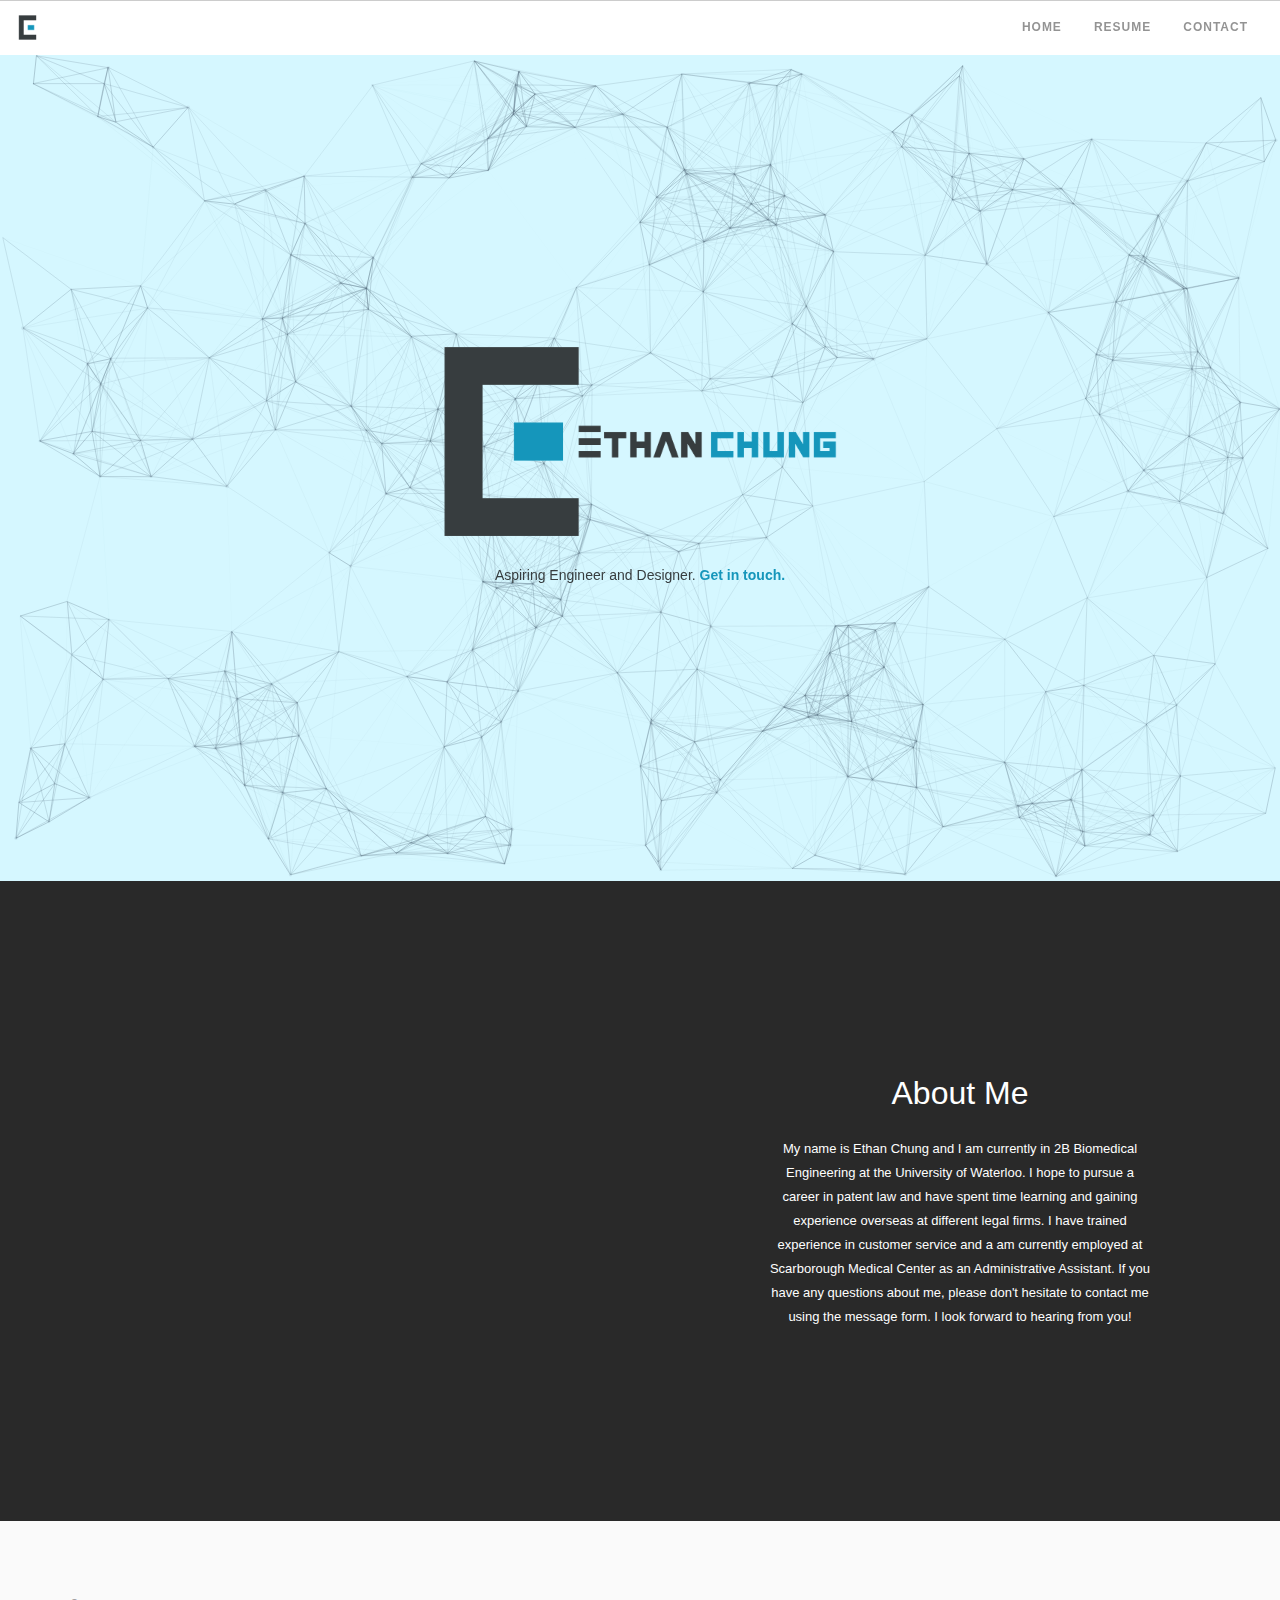
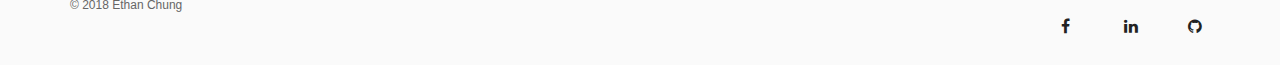
==== index.html @ bf5b26e2 "Website Upload" ====
<!DOCTYPE html>
<html lang="en">
<head>
  <meta charset="utf-8">
  <title>Ethan Chung - Home</title>
  <link rel="icon" href="../Waterloo/ec monogram/New folder/ecmono-01.png" type="image/x-icon">
  <meta name="description" content="Ethan Chung">
  <meta name="viewport" content="width=device-width, initial-scale=1.0, minimum-scale=1.0, maximum-scale=1.0, user-scalable=no">
  <link rel="stylesheet" media="screen" href="css/styles.css">
  <link rel="stylesheet" type="text/css" href="css/normalize.css" />
  <link rel="stylesheet" type="text/css" href="css/demo.css" />
  <link rel="stylesheet" type="text/css" href="css/component.css" />
  <link rel="stylesheet" type="text/css" href="css/bootstrap.css" />
  <link rel="stylesheet" type ="text/css" href ="css/theme-nearblack.css"/>
  <link rel="stylesheet" href="https://cdnjs.cloudflare.com/ajax/libs/font-awesome/4.7.0/css/font-awesome.min.css">
</head>
<body>
	
	<div class="nav-container" style="min-height: 55px;">
			<a id ="top"></a>
			<nav class="">
				<div class ="nav-bar nav-open">				
				<div class="module widget-handle mobile-toggle right visible-sm visible-xs active toggle-widget-handle" style=" margin-top: 10px; border-left: white; border: none; border-left: none;">
                        <svg version="1.1" xmlns="http://www.w3.org/2000/svg" xmlns:xlink="http://www.w3.org/1999/xlink" width="17" height="17" viewBox="0 0 17 17" style="border:none;">
								<g>
								</g>
							<path d="M16 3v2h-15v-2h15zM1 10h15v-2h-15v2zM1 15h15v-2h-15v2z" fill="#000000"></path>
						</svg>
                    </div>
			<a class="navbar-brand" href="index.html"><img src="images/ecmono-01.png" style="max-width: 25px;"></a>
			<div class="module-group right">
				<div class="module left">
					<ul class="menu">
						<li class="active">
							<a href="index.html" class ="bold;" style=" font-size: 12px;">
								Home
							</a>
						</li>

						<li class="bold">
							<a href="resume.html" class="bold" style="font-size: 12px;">
								Resume
							</a>
						</li>
						<li class="bold">
							<a href="contact.html" class="bold" style="font-size: 12px;">
								Contact
							</a>
						</li>
					</ul>
				</div>
			</div>
			</div><!--end nav bar-->
			</nav>
		</div><!--end nav container-->
		<div class="main-container">

			<section class="cover fullscreen parallax image-bg" style="height:826px;">	
					<div style="position:absolute;top:35%;left:50%;margin-left:-200px;text-align:center;color:#373d3f;">
						<p><img src="images/ecdual-01.png" width="400px" alt="ETHAN CHUNG" /></p>
						<p style="font-size:14px;font-weight:100;color:#373d3f">Aspiring Engineer and Designer. <a href="mailto:ethan.chung@uwaterloo.ca" style="color:#1596bb">Get in touch.</a></p>
					</div>
					<!-- particles.js container -->
					<div id="particles-js"></div>
			</section>
			
			<section class="image-square left bg-dark">
				<div class="col-md-6 image">
					<div class="background-image-holder bg-dark fadeIn" style="background: url("images/img.png");">
						<img alt="Ethan Picture" class="background-image" src="images/img.png" style="display: none;">
					</div>
			</div>
		
		<div class="col-md-6 col-md-offset-1 content bg-dark">
			<h3>About Me</h3>
			<p class="mb0">
				 My name is Ethan Chung and I am currently in 2B Biomedical Engineering at the University of Waterloo.  I hope to pursue a career in patent law and have spent time learning and gaining experience overseas at different legal firms.  I have trained experience in customer service and a am currently employed at Scarborough Medical Center as an Administrative Assistant.  If you have any questions about me, please don't hesitate to contact me using the message form.  I look forward to hearing from you!  
			</p>
		</div>

	</section>

<footer class="footer bg-light" style="background-color:#fafafa; max-height:60px;">
		<div class="container">
			<div class="row">
				<div class="col-xs-6 col-sm-6 col-md-6 col-lg-6 center">
					<span class="sub">
						© 2018 Ethan Chung
					</span>
				</div>
					<div class="col-xs-6 col-sm-6 col-md-6 col-lg-6 text-right center">
					<ul class="list-inline social-list mb24">
						<li>
							<a target="_blank" href="https://www.facebook.com/ethanykc">
								<i class="fa fa-facebook" style="font-size:16px"></i>
							</a>
						</li>

						<li>
							<a target="_blank" href="https://www.linkedin.com/in/ethanykchung/">
								<i class="fa fa-linkedin" style="font-size:16px"></i>
							</a>
						</li>

						<li>
							<a target="_blank" href="https://github.com/ethanykc">
								<i class="fa fa-github" style="font-size:16px"></i>
							</a>
						</li>
					</ul>
				</div>
			</div>
		</div>

			</div>
		</div>
	</footer>			
</div>				
<!-- scripts -->
<script src="scripts/particles.js"></script>
<script src="scripts/app.js"></script>

<script src="scripts/TweenLite.min.js"></script>	
<script src="scripts/EasePack.min.js"></script>
<script src="scripts/rAF.js"></script>		
<!--><script src="demo-1.js"></script><!-->
<script src="scripts/jquery.min.js"></script>
<script src="scripts/bootstrap.min.js"></script>
<script src="scripts/parallax.js"></script>
<script src="scripts/scripts.js"></script>
<script src="scripts/smooth-scroll.js"></script>



</body>
</html>
---- css/styles.css ----
@charset "utf-8";
/* CSS Document */

html,body,div,span,object,iframe,h1,h2,h3,h4,h5,h6,p,blockquote,pre,abbr,address,cite,code,del,dfn,em,img,ins,kbd,q,samp,small,strong,sub,sup,var,b,i,dl,dt,dd,ol,ul,li,fieldset,form,label,legend,table,caption,tbody,tfoot,thead,tr,th,td,article,aside,canvas,details,figcaption,figure,footer,header,hgroup,menu,nav,section,summary,time,mark,audio,video{margin:0;padding:0;border:0;outline:0;font-size:100%;vertical-align:baseline;background:transparent}
body{line-height:1}
article,aside,details,figcaption,figure,footer,header,hgroup,menu,nav,section{display:block}
nav ul{list-style:none}
blockquote,q{quotes:none}
blockquote:before,blockquote:after,q:before,q:after{content:none}
a{margin:0;padding:0;font-size:100%;vertical-align:baseline;background:transparent;text-decoration:none}
mark{background-color:#ff9;color:#000;font-style:italic;font-weight:bold}
del{text-decoration:line-through}
abbr[title],dfn[title]{border-bottom:1px dotted;cursor:help}
table{border-collapse:collapse;border-spacing:0}
hr{display:block;height:1px;border:0;border-top:1px solid #ccc;margin:1em 0;padding:0}
input,select{vertical-align:middle}
li{list-style:none}


html,body{ 
	width:100%;
	height:100%;
	background:#000000;
}

html{
  -webkit-tap-highlight-color: rgba(0, 0, 0, 0);
}

body{
  font:normal 75% Helvetica, Arial, sans-serif;
}



canvas{
  display:block;
  vertical-align:bottom;
}


/* ---- stats.js ---- */

.count-particles{
  background: #000022;
  position: absolute;
  top: 48px;
  left: 0;
  width: 80px;
  color: #13E8E9;
  font-size: .8em;
  text-align: left;
  text-indent: 4px;
  line-height: 14px;
  padding-bottom: 2px;
  font-family: Helvetica, Arial, sans-serif;
  font-weight: bold;
}

.js-count-particles{
  font-size: 1.1em;
}

#stats,
.count-particles{
  -webkit-user-select: none;
  margin-top: 5px;
  margin-left: 5px;
}

#stats{
  border-radius: 3px 3px 0 0;
  overflow: hidden;
}

.count-particles{
  border-radius: 0 0 3px 3px;
}


/* ---- particles.js container ---- */

#particles-js{
  width: 100%;
  height: 100%;
  background-color: #D5F7FF;
  background-image: url('');
  background-size: cover;
  background-position: 50% 50%;
  background-repeat: no-repeat;
}

.fa {
  padding: 20px;
  font-size: 30px;
  width: 20px;
  text-align: center;
  text-decoration: none;
  margin: 5px 2px;
}

.fa:hover {
    opacity: 0.7;
}


* {
	margin:0;
	padding:0;
	box-sizing:border-box;
	-webkit-box-sizing:border-box;
	-moz-box-sizing:border-box;
	-webkit-font-smoothing:antialiased;
	-moz-font-smoothing:antialiased;
	-o-font-smoothing:antialiased;
	font-smoothing:antialiased;
	text-rendering:optimizeLegibility;
}


.container-form {
	max-width:400px;
	width:100%;
	margin:0 auto;
	position:relative;
}

#contact input[type="text"], #contact input[type="email"], #contact input[type="tel"], #contact input[type="url"], #contact textarea, #contact button[type="submit"] { font:400 12px/16px "Open Sans", Helvetica, Arial, sans-serif; }

#contact {
	background:#F9F9F9;
	padding:25px;
	margin:50px 0;
}

#contact h3 {
	display: block;
	font-size: 30px;
	font-weight: 400;
}

#contact h4 {
	margin:5px 0 15px;
	display:block;
	font-size:13px;
}

fieldset {
	border: medium none !important;
	margin: 0 0 10px;
	min-width: 100%;
	padding: 0;
	width: 100%;
}

#contact input[type="text"], #contact input[type="email"], #contact input[type="tel"], #contact input[type="url"], #contact textarea {
	width:100%;
	border:1px solid #CCC;
	background:#FFF;
	margin:0 0 5px;
	padding:10px;
}

#contact input[type="text"]:hover, #contact input[type="email"]:hover, #contact input[type="tel"]:hover, #contact input[type="url"]:hover, #contact textarea:hover {
	-webkit-transition:border-color 0.3s ease-in-out;
	-moz-transition:border-color 0.3s ease-in-out;
	transition:border-color 0.3s ease-in-out;
	border:1px solid #AAA;
}

#contact textarea {
	height:100px;
	max-width:100%;
  resize:none;
}

#contact button[type="submit"] {
	cursor:pointer;
	width:100%;
	border:none;
	background:#1596bb;
	color:#FFF;
	margin:0 0 5px;
	padding:10px;
	font-size:15px;
}

#contact button[type="submit"]:hover {
	background:#09C;
	-webkit-transition:background 0.3s ease-in-out;
	-moz-transition:background 0.3s ease-in-out;
	transition:background-color 0.3s ease-in-out;
}

#contact button[type="submit"]:active { box-shadow:inset 0 1px 3px rgba(0, 0, 0, 0.5); }

#contact input:focus, #contact textarea:focus {
	outline:0;
	border:1px solid #999;
}
::-webkit-input-placeholder {
 color:#888;
}
:-moz-placeholder {
 color:#888;
}
::-moz-placeholder {
 color:#888;
}
:-ms-input-placeholder {
 color:#888;
}
---- css/demo.css ----
@font-face {
	font-weight: normal;
	font-style: normal;
	font-family: 'codropsicons';
	src:url('../fonts/codropsicons/codropsicons.eot');
	src:url('../fonts/codropsicons/codropsicons.eot?#iefix') format('embedded-opentype'),
		url('../fonts/codropsicons/codropsicons.woff') format('woff'),
		url('../fonts/codropsicons/codropsicons.ttf') format('truetype'),
		url('../fonts/codropsicons/codropsicons.svg#codropsicons') format('svg');
}

*, *:after, *:before { -webkit-box-sizing: border-box; box-sizing: border-box; }
.clearfix:before, .clearfix:after { content: ''; display: table; }
.clearfix:after { clear: both; }

body {
	background: #fff;
	color: #383a3c;
	font-weight: 400;
	font-size: 1em;
	line-height: 1.25;
	font-family: 'Raleway', Calibri, Arial, sans-serif;
}

a, button {
	outline: none;
}

a {
	color: #566473;
	text-decoration: none;
}

a:hover, a:focus {
	color: #34495e;
}

section {
	padding: 1em;
	text-align: center;
}

p.ref {
	text-align: center;
	padding: 2em 1em;
}

/* Header */
.codrops-header {
	margin: 0 auto;
	padding: 2em;
	text-align: center;
	max-width: 900px;
}

.codrops-header h1 {
	margin: 0;
	font-size: 4.5em;
	line-height: 1;
	font-weight: 200;
}

.codrops-header h1 span {
	display: block;
	padding: 1em 0 1.5em;
	font-size: 36%;
	color: #95a5a6;
	line-height: 1.4;
}

/* To Navigation Style */
.codrops-top {
	width: 100%;
	text-transform: uppercase;
	font-weight: 700;
	font-size: 0.69em;
	text-align: center;
	padding: 3em 0;
}

.codrops-top a {
	display: inline-block;
	padding: 1.5em;
	text-decoration: none;
	letter-spacing: 1px;
}

.codrops-icon:before {
	margin: 0 4px;
	text-transform: none;
	font-weight: normal;
	font-style: normal;
	font-variant: normal;
	font-family: 'codropsicons';
	line-height: 1;
	speak: none;
	-webkit-font-smoothing: antialiased;
}

.codrops-icon-drop:before {
	content: "\e001";
}

.codrops-icon-prev:before {
	content: "\e004";
}

/* Demo Buttons Style */
.codrops-demos {
	padding-top: 1em;
	font-size: 0.8em;
}

.codrops-demos a {
	display: inline-block;
	margin: 0.35em 0.1em;
	padding: 0.5em 1.2em;
	outline: none;
	text-decoration: none;
	text-transform: uppercase;
	letter-spacing: 1px;
	font-weight: 700;
	border-radius: 2px;
	font-size: 110%;
	border: 2px solid transparent;
}

.codrops-demos a:hover,
.codrops-demos a.current-demo {
	border-color: #383a3c;
}

.codrops-demos h3 {
	margin: 0;
	padding: 1em 0 0.5em 0;
	font-size: 0.9em;
	float: left;
	min-width: 90px;
	clear: left;
}

.codrops-demos div:not(:first-child) h3 {
	padding-top: 2em;
}

.codrops-demos a:hover,
.codrops-demos a.current-demo {
	color: inherit;
	border-color: initial;
}

/* Related demos */
.related {
	padding: 10em 0;
}

.related p {
	font-size: 1.5em;
}

.related > a {
	display: inline-block;
	text-align: center;
	margin: 20px 10px;
	padding: 25px;
	vertical-align: middle;
}

.related a img {
	max-width: 100%;
	opacity: 0.8;
	border-radius: 10px;
}

.related a:hover img,
.related a:active img {
	opacity: 1;
}

.related a h3 {
	margin: 0;
	min-height: 63px;
	padding: 0.5em 0 0.3em;
	max-width: 300px;
	text-align: center;
	font-weight: 400;
	font-size: 1em;
}

@media screen and (max-width: 40em) {

	.codrops-header h1 {
		font-size: 2.5em;
	}
}
---- css/component.css ----
/* Header */
.large-header {
	position: relative;
	width: 100%;
	background: #333;
	overflow: hidden;
	background-size: cover;
	background-position: center center;
	z-index: 1;
}



.main-title {
	position: absolute;
	margin: 0;
	padding: 0;
	color: #f9f1e9;
	text-align: center;
	top: 50%;
	left: 50%;
	-webkit-transform: translate3d(-50%,-50%,0);
	transform: translate3d(-50%,-50%,0);
}

.demo-1 .main-title {
	text-transform: uppercase;
	font-size: 4.2em;
	letter-spacing: 0.1em;
}

.main-title .thin {
	font-weight: 200;
}

@media only screen and (max-width : 768px) {
	.demo-1 .main-title {
		font-size: 3em;
	}
}
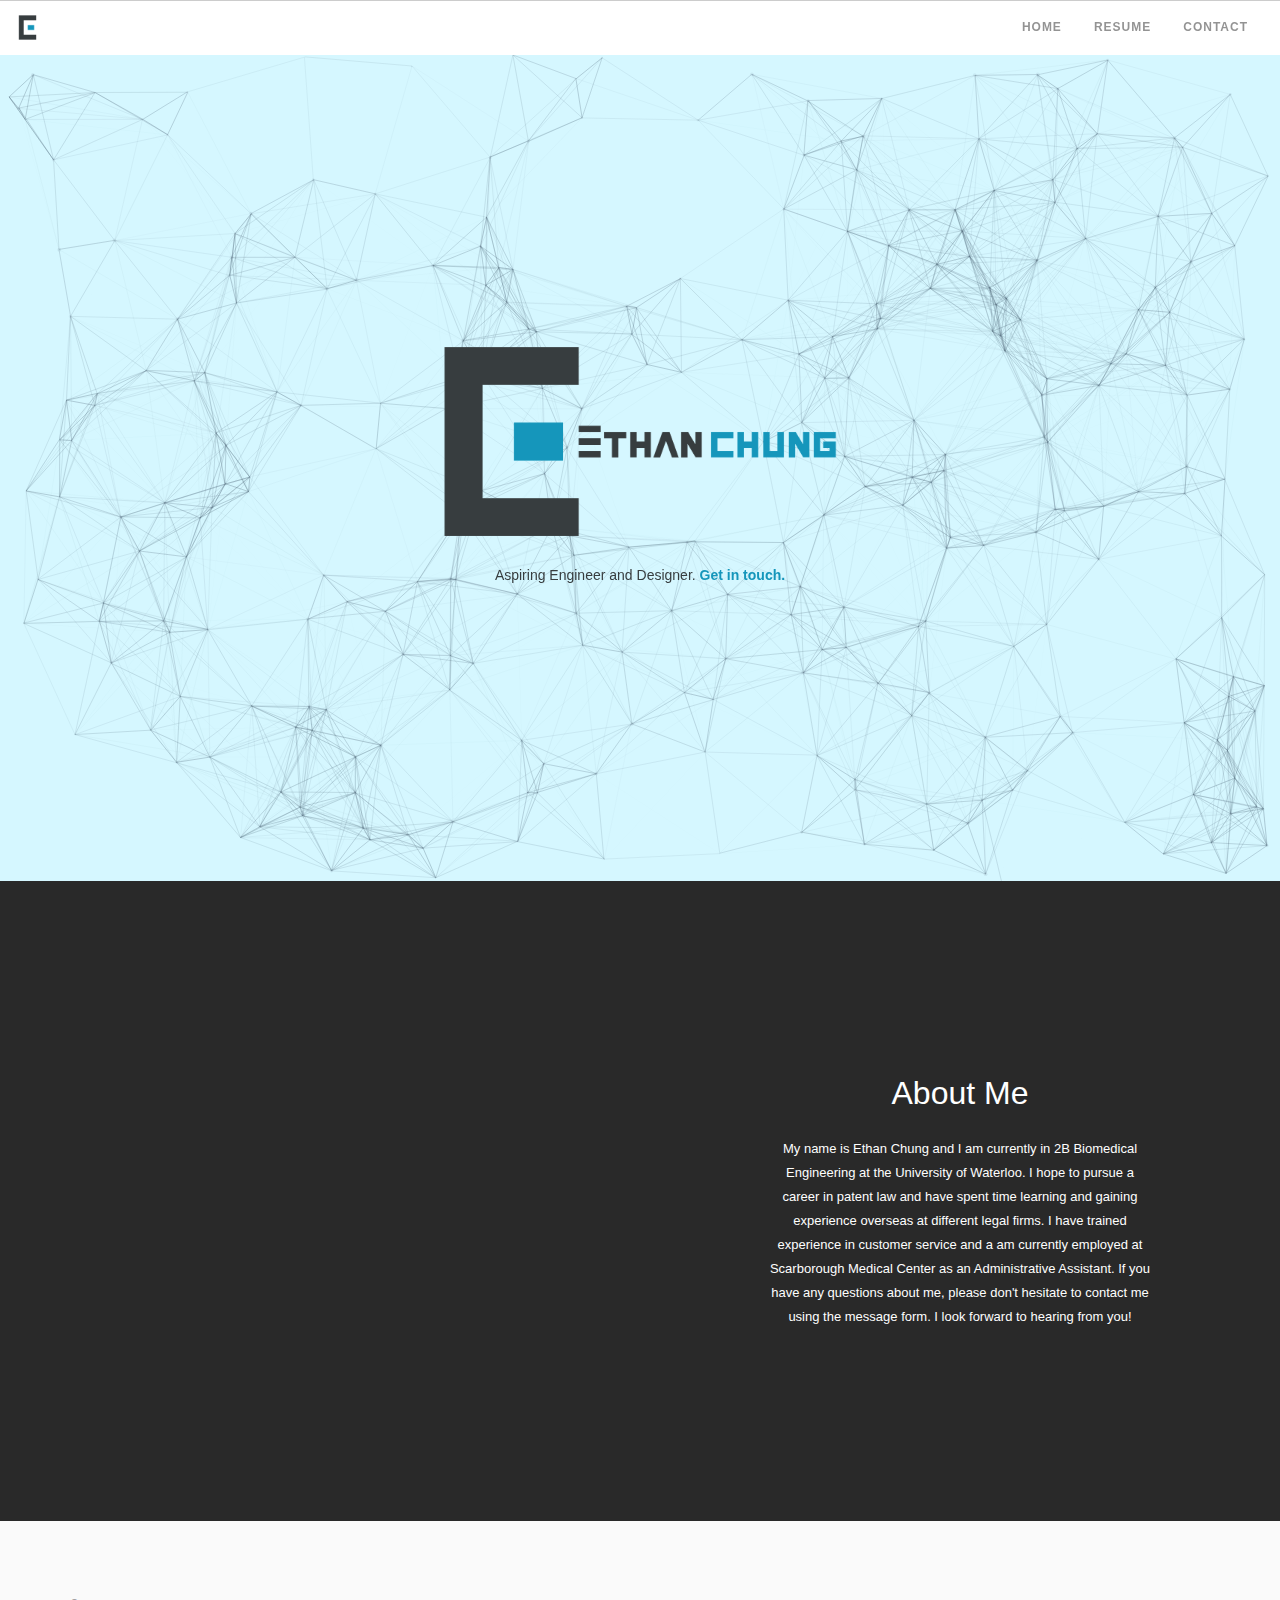
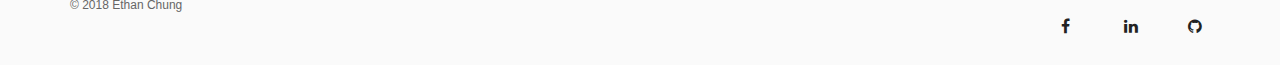
==== commit 63be26fa: "Image fix" ====
--- a/index.html
+++ b/index.html
@@ -3,7 +3,7 @@
 <head>
   <meta charset="utf-8">
   <title>Ethan Chung - Home</title>
-  <link rel="icon" href="../Waterloo/ec monogram/New folder/ecmono-01.png" type="image/x-icon">
+  <link rel="icon" href="images/ecmono-01.png" type="image/x-icon">
   <meta name="description" content="Ethan Chung">
   <meta name="viewport" content="width=device-width, initial-scale=1.0, minimum-scale=1.0, maximum-scale=1.0, user-scalable=no">
   <link rel="stylesheet" media="screen" href="css/styles.css">
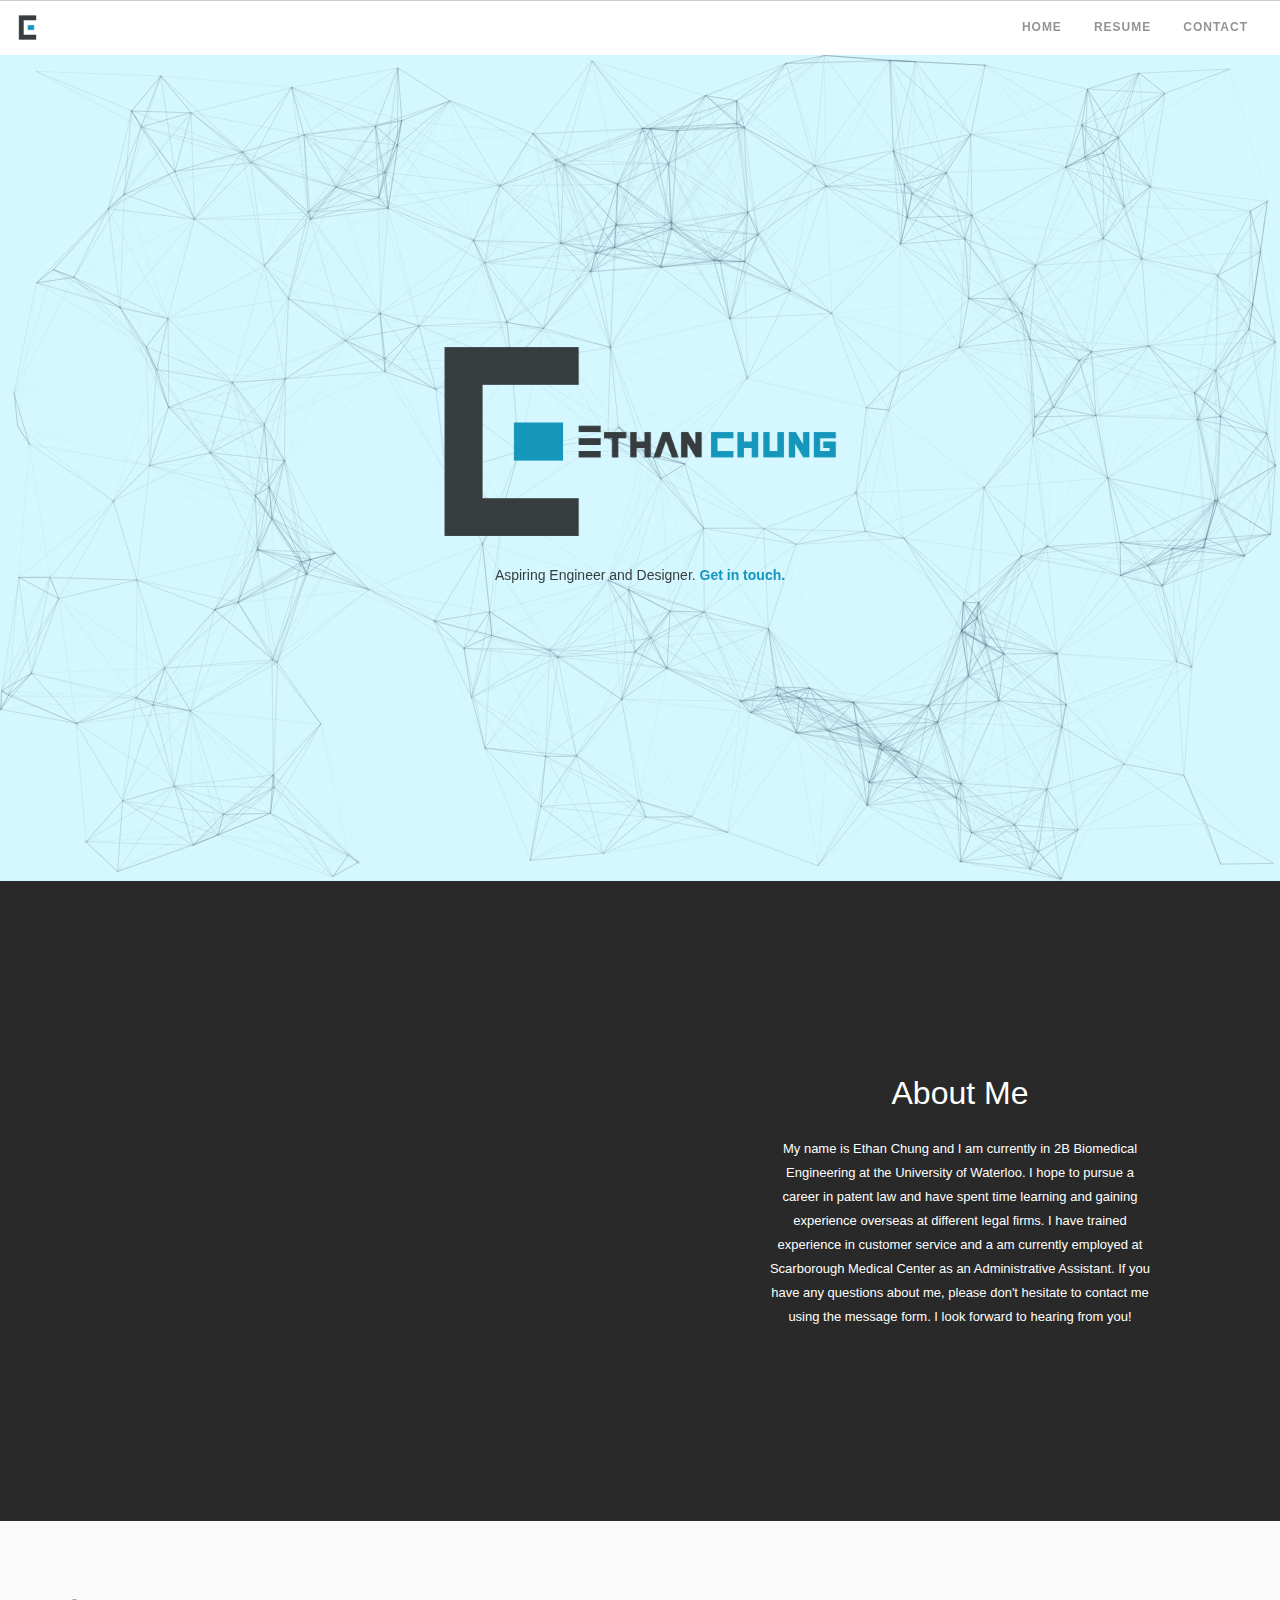
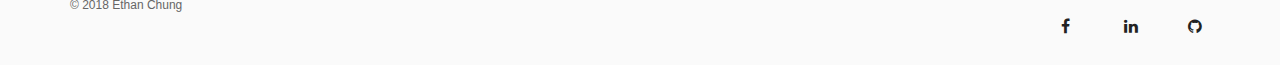
==== commit 6201a877: "contact changes" ====
--- a/index.html
+++ b/index.html
@@ -58,7 +58,7 @@
 			<section class="cover fullscreen parallax image-bg" style="height:826px;">	
 					<div style="position:absolute;top:35%;left:50%;margin-left:-200px;text-align:center;color:#373d3f;">
 						<p><img src="images/ecdual-01.png" width="400px" alt="ETHAN CHUNG" /></p>
-						<p style="font-size:14px;font-weight:100;color:#373d3f">Aspiring Engineer and Designer. <a href="mailto:ethan.chung@uwaterloo.ca" style="color:#1596bb">Get in touch.</a></p>
+						<p style="font-size:14px;font-weight:100;color:#373d3f">Aspiring Engineer and Designer. <a href="contact.html" style="color:#1596bb">Get in touch.</a></p>
 					</div>
 					<!-- particles.js container -->
 					<div id="particles-js"></div>
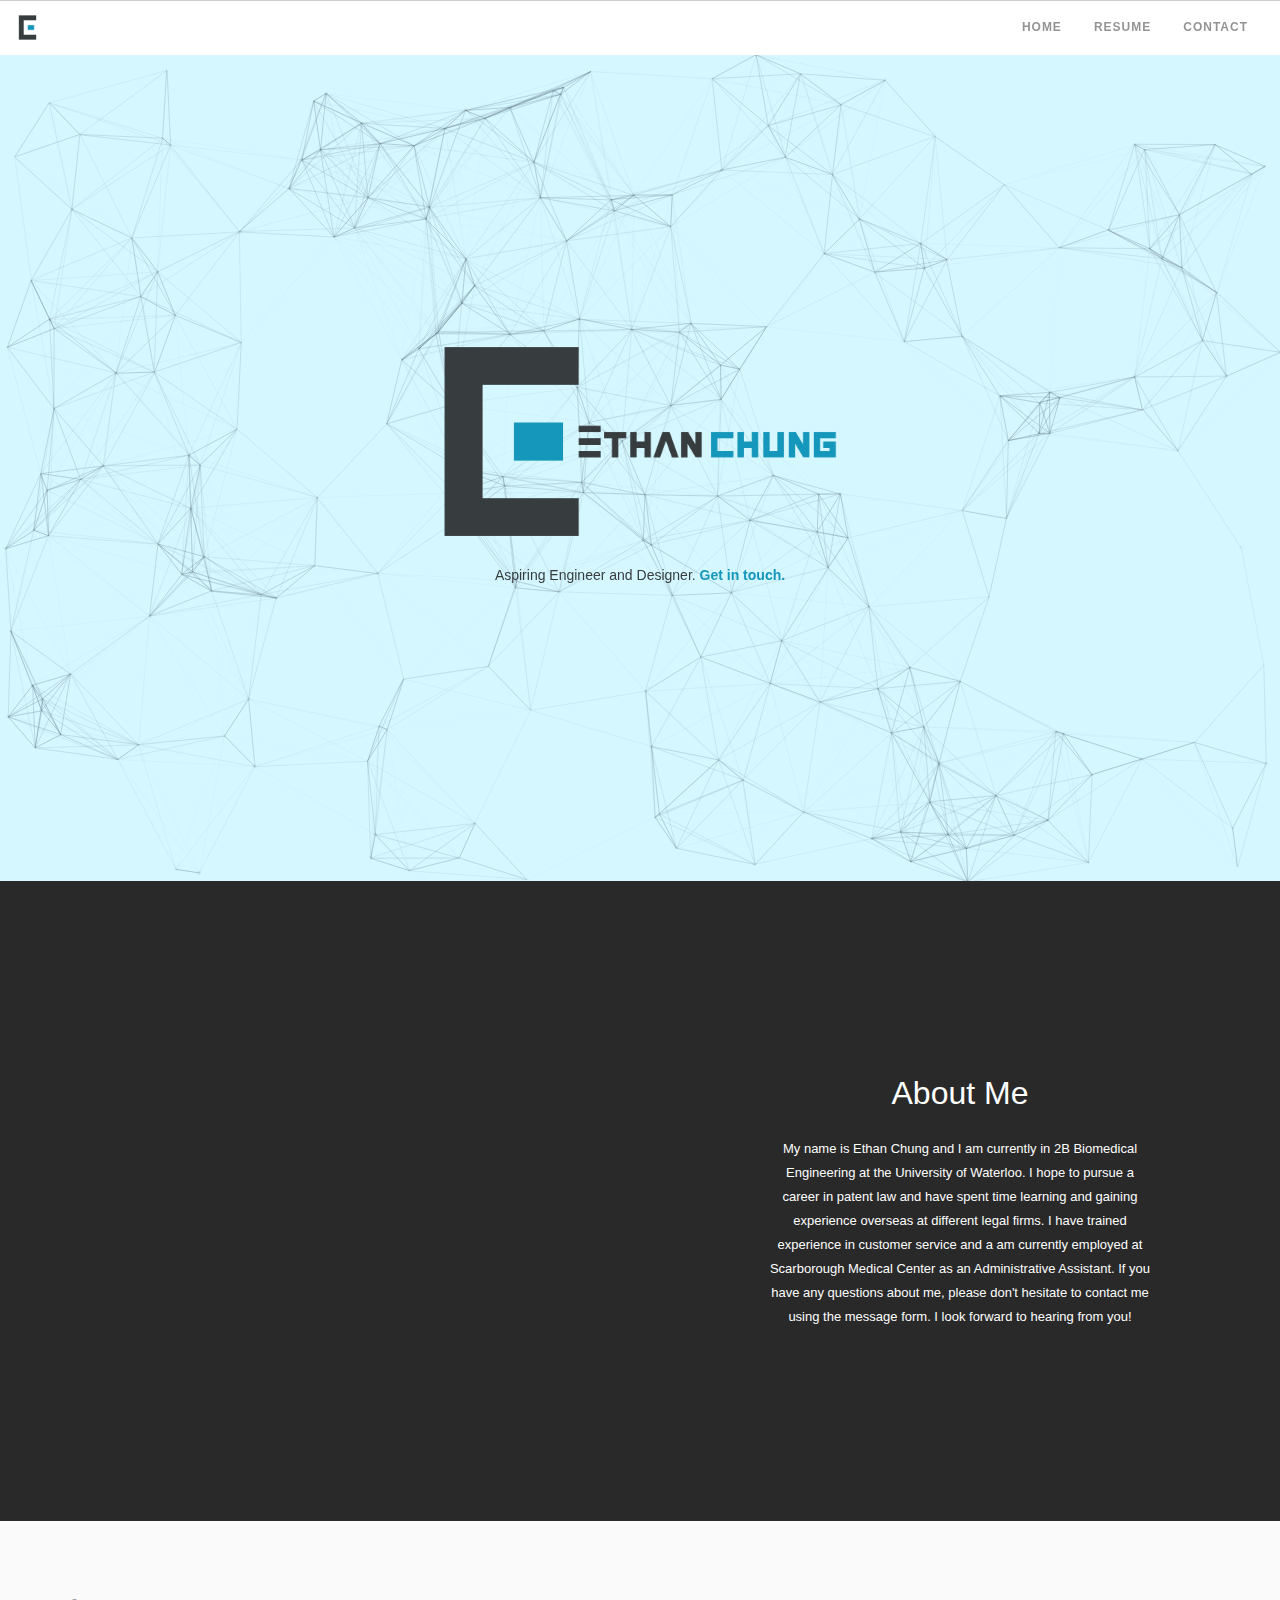
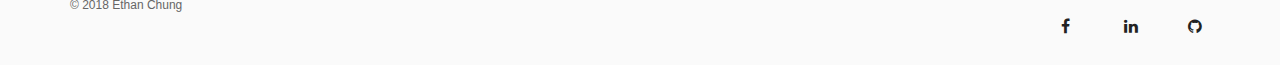
==== commit 7809642e: "php changes" ====
--- a/index.html
+++ b/index.html
@@ -1,136 +1,90 @@
 <!DOCTYPE html>
 <html lang="en">
 <head>
-  <meta charset="utf-8">
-  <title>Ethan Chung - Home</title>
-  <link rel="icon" href="images/ecmono-01.png" type="image/x-icon">
-  <meta name="description" content="Ethan Chung">
-  <meta name="viewport" content="width=device-width, initial-scale=1.0, minimum-scale=1.0, maximum-scale=1.0, user-scalable=no">
-  <link rel="stylesheet" media="screen" href="css/styles.css">
-  <link rel="stylesheet" type="text/css" href="css/normalize.css" />
-  <link rel="stylesheet" type="text/css" href="css/demo.css" />
-  <link rel="stylesheet" type="text/css" href="css/component.css" />
-  <link rel="stylesheet" type="text/css" href="css/bootstrap.css" />
-  <link rel="stylesheet" type ="text/css" href ="css/theme-nearblack.css"/>
-  <link rel="stylesheet" href="https://cdnjs.cloudflare.com/ajax/libs/font-awesome/4.7.0/css/font-awesome.min.css">
+<meta charset="utf-8">
+<title>Ethan Chung - Home</title>
+<link rel="icon" href="images/ecmono-01.png" type="image/x-icon">
+<meta name="description" content="Ethan Chung">
+<meta name="viewport" content="width=device-width, initial-scale=1.0, minimum-scale=1.0, maximum-scale=1.0, user-scalable=no">
+<link rel="stylesheet" media="screen" href="css/styles.css">
+<link rel="stylesheet" type="text/css" href="css/normalize.css" />
+<link rel="stylesheet" type="text/css" href="css/demo.css" />
+<link rel="stylesheet" type="text/css" href="css/component.css" />
+<link rel="stylesheet" type="text/css" href="css/bootstrap.css" />
+<link rel="stylesheet" type ="text/css" href ="css/theme-nearblack.css"/>
+<link rel="stylesheet" href="https://cdnjs.cloudflare.com/ajax/libs/font-awesome/4.7.0/css/font-awesome.min.css">
 </head>
 <body>
-	
-	<div class="nav-container" style="min-height: 55px;">
-			<a id ="top"></a>
-			<nav class="">
-				<div class ="nav-bar nav-open">				
-				<div class="module widget-handle mobile-toggle right visible-sm visible-xs active toggle-widget-handle" style=" margin-top: 10px; border-left: white; border: none; border-left: none;">
-                        <svg version="1.1" xmlns="http://www.w3.org/2000/svg" xmlns:xlink="http://www.w3.org/1999/xlink" width="17" height="17" viewBox="0 0 17 17" style="border:none;">
-								<g>
-								</g>
-							<path d="M16 3v2h-15v-2h15zM1 10h15v-2h-15v2zM1 15h15v-2h-15v2z" fill="#000000"></path>
-						</svg>
-                    </div>
-			<a class="navbar-brand" href="index.html"><img src="images/ecmono-01.png" style="max-width: 25px;"></a>
-			<div class="module-group right">
-				<div class="module left">
-					<ul class="menu">
-						<li class="active">
-							<a href="index.html" class ="bold;" style=" font-size: 12px;">
-								Home
-							</a>
-						</li>
-
-						<li class="bold">
-							<a href="resume.html" class="bold" style="font-size: 12px;">
-								Resume
-							</a>
-						</li>
-						<li class="bold">
-							<a href="contact.html" class="bold" style="font-size: 12px;">
-								Contact
-							</a>
-						</li>
-					</ul>
-				</div>
-			</div>
-			</div><!--end nav bar-->
-			</nav>
-		</div><!--end nav container-->
-		<div class="main-container">
-
-			<section class="cover fullscreen parallax image-bg" style="height:826px;">	
-					<div style="position:absolute;top:35%;left:50%;margin-left:-200px;text-align:center;color:#373d3f;">
-						<p><img src="images/ecdual-01.png" width="400px" alt="ETHAN CHUNG" /></p>
-						<p style="font-size:14px;font-weight:100;color:#373d3f">Aspiring Engineer and Designer. <a href="contact.html" style="color:#1596bb">Get in touch.</a></p>
-					</div>
-					<!-- particles.js container -->
-					<div id="particles-js"></div>
-			</section>
-			
-			<section class="image-square left bg-dark">
-				<div class="col-md-6 image">
-					<div class="background-image-holder bg-dark fadeIn" style="background: url("images/img.png");">
-						<img alt="Ethan Picture" class="background-image" src="images/img.png" style="display: none;">
-					</div>
-			</div>
-		
-		<div class="col-md-6 col-md-offset-1 content bg-dark">
-			<h3>About Me</h3>
-			<p class="mb0">
-				 My name is Ethan Chung and I am currently in 2B Biomedical Engineering at the University of Waterloo.  I hope to pursue a career in patent law and have spent time learning and gaining experience overseas at different legal firms.  I have trained experience in customer service and a am currently employed at Scarborough Medical Center as an Administrative Assistant.  If you have any questions about me, please don't hesitate to contact me using the message form.  I look forward to hearing from you!  
-			</p>
-		</div>
-
-	</section>
-
+<div class="nav-container" style="min-height: 55px;"> <a id ="top"></a>
+  <nav class="">
+    <div class ="nav-bar nav-open">
+      <div class="module widget-handle mobile-toggle right visible-sm visible-xs active toggle-widget-handle" style=" margin-top: 10px; border-left: white; border: none; border-left: none;">
+        <svg version="1.1" xmlns="http://www.w3.org/2000/svg" xmlns:xlink="http://www.w3.org/1999/xlink" width="17" height="17" viewBox="0 0 17 17" style="border:none;">
+          <g> </g>
+          <path d="M16 3v2h-15v-2h15zM1 10h15v-2h-15v2zM1 15h15v-2h-15v2z" fill="#000000"></path>
+        </svg>
+      </div>
+      <a class="navbar-brand" href="index.html"><img src="images/ecmono-01.png" style="max-width: 25px;"></a>
+      <div class="module-group right">
+        <div class="module left">
+          <ul class="menu">
+            <li class="active"> <a href="index.html" class ="bold;" style=" font-size: 12px;"> Home </a> </li>
+            <li class="bold"> <a href="resume.html" class="bold" style="font-size: 12px;"> Resume </a> </li>
+            <li class="bold"> <a href="contact.html" class="bold" style="font-size: 12px;"> Contact </a> </li>
+          </ul>
+        </div>
+      </div>
+    </div>
+    <!--end nav bar--> 
+  </nav>
+</div>
+<!--end nav container-->
+<div class="main-container">
+<section class="cover fullscreen parallax image-bg" style="height:826px;">
+  <div style="position:absolute;top:35%;left:50%;margin-left:-200px;text-align:center;color:#373d3f;">
+    <p><img src="images/ecdual-01.png" width="400px" alt="ETHAN CHUNG" /></p>
+    <p style="font-size:14px;font-weight:100;color:#373d3f">Aspiring Engineer and Designer. <a href="contact.html" style="color:#1596bb">Get in touch.</a></p>
+  </div>
+  <!-- particles.js container -->
+  <div id="particles-js"></div>
+</section>
+<section class="image-square left bg-dark">
+  <div class="col-md-6 image">
+    <div class="background-image-holder bg-dark fadeIn" style="background: url("images/img.png");"> <img alt="Ethan Picture" class="background-image" src="images/img.png" style="display: none;"> </div>
+  </div>
+  <div class="col-md-6 col-md-offset-1 content bg-dark">
+    <h3>About Me</h3>
+    <p class="mb0"> My name is Ethan Chung and I am currently in 2B Biomedical Engineering at the University of Waterloo.  I hope to pursue a career in patent law and have spent time learning and gaining experience overseas at different legal firms.  I have trained experience in customer service and a am currently employed at Scarborough Medical Center as an Administrative Assistant.  If you have any questions about me, please don't hesitate to contact me using the message form.  I look forward to hearing from you! </p>
+  </div>
+</section>
 <footer class="footer bg-light" style="background-color:#fafafa; max-height:60px;">
-		<div class="container">
-			<div class="row">
-				<div class="col-xs-6 col-sm-6 col-md-6 col-lg-6 center">
-					<span class="sub">
-						© 2018 Ethan Chung
-					</span>
-				</div>
-					<div class="col-xs-6 col-sm-6 col-md-6 col-lg-6 text-right center">
-					<ul class="list-inline social-list mb24">
-						<li>
-							<a target="_blank" href="https://www.facebook.com/ethanykc">
-								<i class="fa fa-facebook" style="font-size:16px"></i>
-							</a>
-						</li>
-
-						<li>
-							<a target="_blank" href="https://www.linkedin.com/in/ethanykchung/">
-								<i class="fa fa-linkedin" style="font-size:16px"></i>
-							</a>
-						</li>
-
-						<li>
-							<a target="_blank" href="https://github.com/ethanykc">
-								<i class="fa fa-github" style="font-size:16px"></i>
-							</a>
-						</li>
-					</ul>
-				</div>
-			</div>
-		</div>
-
-			</div>
-		</div>
-	</footer>			
-</div>				
-<!-- scripts -->
-<script src="scripts/particles.js"></script>
-<script src="scripts/app.js"></script>
-
-<script src="scripts/TweenLite.min.js"></script>	
-<script src="scripts/EasePack.min.js"></script>
-<script src="scripts/rAF.js"></script>		
-<!--><script src="demo-1.js"></script><!-->
-<script src="scripts/jquery.min.js"></script>
-<script src="scripts/bootstrap.min.js"></script>
-<script src="scripts/parallax.js"></script>
-<script src="scripts/scripts.js"></script>
+  <div class="container">
+    <div class="row">
+      <div class="col-xs-6 col-sm-6 col-md-6 col-lg-6 center"> <span class="sub"> © 2018 Ethan Chung </span> </div>
+      <div class="col-xs-6 col-sm-6 col-md-6 col-lg-6 text-right center">
+        <ul class="list-inline social-list mb24">
+          <li> <a target="_blank" href="https://www.facebook.com/ethanykc"> <i class="fa fa-facebook" style="font-size:16px"></i> </a> </li>
+          <li> <a target="_blank" href="https://www.linkedin.com/in/ethanykchung/"> <i class="fa fa-linkedin" style="font-size:16px"></i> </a> </li>
+          <li> <a target="_blank" href="https://github.com/ethanykc"> <i class="fa fa-github" style="font-size:16px"></i> </a> </li>
+        </ul>
+      </div>
+    </div>
+  </div>
+  </div>
+  </div>
+</footer>
+</div>
+<!-- scripts --> 
+<script src="scripts/particles.js"></script> 
+<script src="scripts/app.js"></script> 
+<script src="scripts/TweenLite.min.js"></script> 
+<script src="scripts/EasePack.min.js"></script> 
+<script src="scripts/rAF.js"></script> 
+<!--><script src="demo-1.js"></script><!--> 
+<script src="scripts/jquery.min.js"></script> 
+<script src="scripts/bootstrap.min.js"></script> 
+<script src="scripts/parallax.js"></script> 
+<script src="scripts/scripts.js"></script> 
 <script src="scripts/smooth-scroll.js"></script>
-
-
-
 </body>
 </html>--- a/css/styles.css
+++ b/css/styles.css
@@ -120,10 +120,11 @@
 
 .container-form {
 	max-width:400px;
-	width:100%;
 	margin:0 auto;
 	position:relative;
-}
+	z-index: 9999;
+}
+
 
 #contact input[type="text"], #contact input[type="email"], #contact input[type="tel"], #contact input[type="url"], #contact textarea, #contact button[type="submit"] { font:400 12px/16px "Open Sans", Helvetica, Arial, sans-serif; }
 
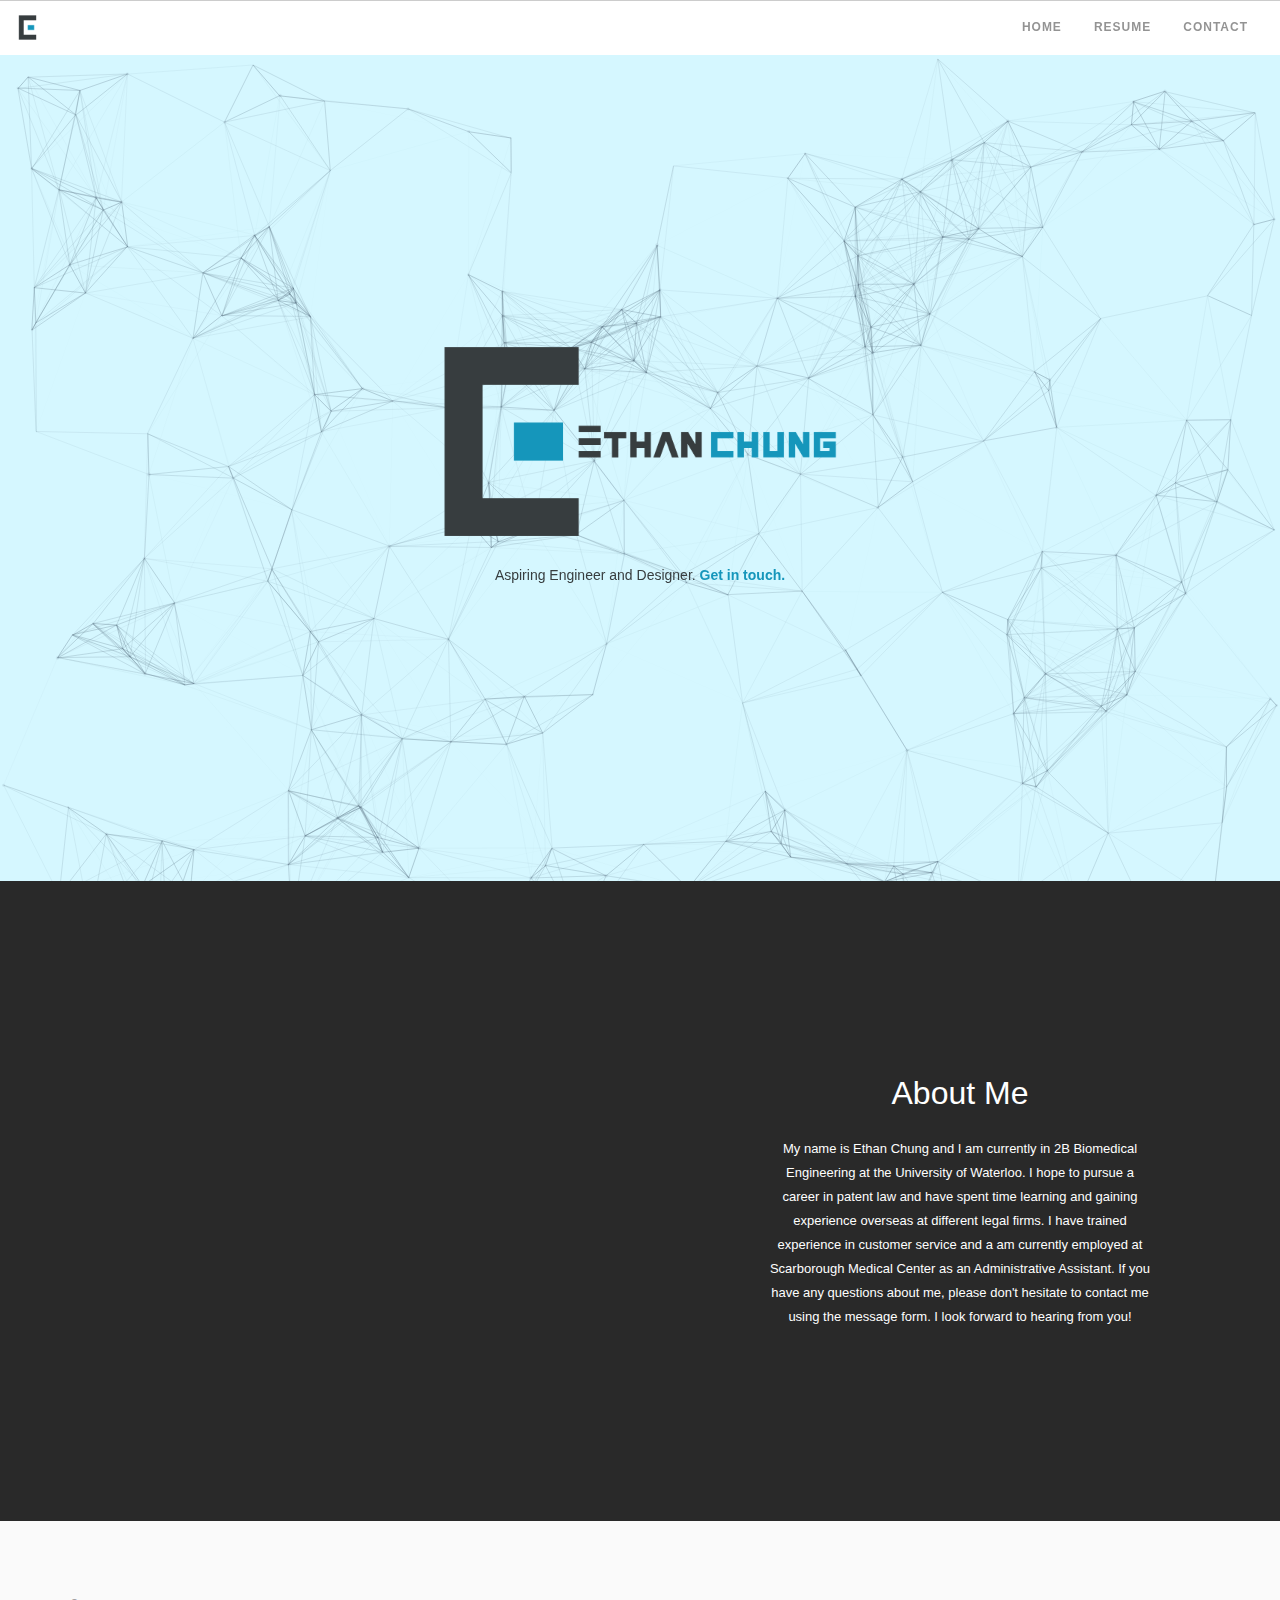
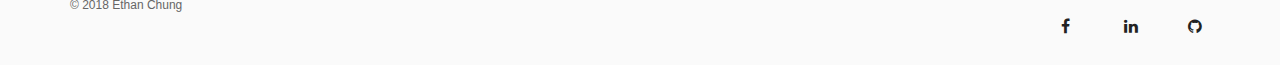
==== commit d64631d2: "css fix" ====
--- a/index.html
+++ b/index.html
@@ -40,15 +40,14 @@
 </div>
 <!--end nav container-->
 <div class="main-container">
-<section class="cover fullscreen parallax image-bg" style="height:826px;">
+<section class="cover fullscreen parallax image-bg" style="height:826px; z-index: 9999;"><div id="particles-js"></div>
   <div style="position:absolute;top:35%;left:50%;margin-left:-200px;text-align:center;color:#373d3f;">
     <p><img src="images/ecdual-01.png" width="400px" alt="ETHAN CHUNG" /></p>
     <p style="font-size:14px;font-weight:100;color:#373d3f">Aspiring Engineer and Designer. <a href="contact.html" style="color:#1596bb">Get in touch.</a></p>
   </div>
-  <!-- particles.js container -->
-  <div id="particles-js"></div>
+  
 </section>
-<section class="image-square left bg-dark">
+<section class="image-square left bg-dark" style="z-index: 9999;">
   <div class="col-md-6 image">
     <div class="background-image-holder bg-dark fadeIn" style="background: url("images/img.png");"> <img alt="Ethan Picture" class="background-image" src="images/img.png" style="display: none;"> </div>
   </div>
@@ -57,7 +56,7 @@
     <p class="mb0"> My name is Ethan Chung and I am currently in 2B Biomedical Engineering at the University of Waterloo.  I hope to pursue a career in patent law and have spent time learning and gaining experience overseas at different legal firms.  I have trained experience in customer service and a am currently employed at Scarborough Medical Center as an Administrative Assistant.  If you have any questions about me, please don't hesitate to contact me using the message form.  I look forward to hearing from you! </p>
   </div>
 </section>
-<footer class="footer bg-light" style="background-color:#fafafa; max-height:60px;">
+<footer class="footer bg-light" style="background-color:#fafafa; max-height:60px; z-index: 9999;">
   <div class="container">
     <div class="row">
       <div class="col-xs-6 col-sm-6 col-md-6 col-lg-6 center"> <span class="sub"> © 2018 Ethan Chung </span> </div>
--- a/css/styles.css
+++ b/css/styles.css
@@ -81,6 +81,7 @@
 /* ---- particles.js container ---- */
 
 #particles-js{
+  position: fixed;
   width: 100%;
   height: 100%;
   background-color: #D5F7FF;
@@ -119,6 +120,7 @@
 
 
 .container-form {
+	padding-top: 25px;
 	max-width:400px;
 	margin:0 auto;
 	position:relative;
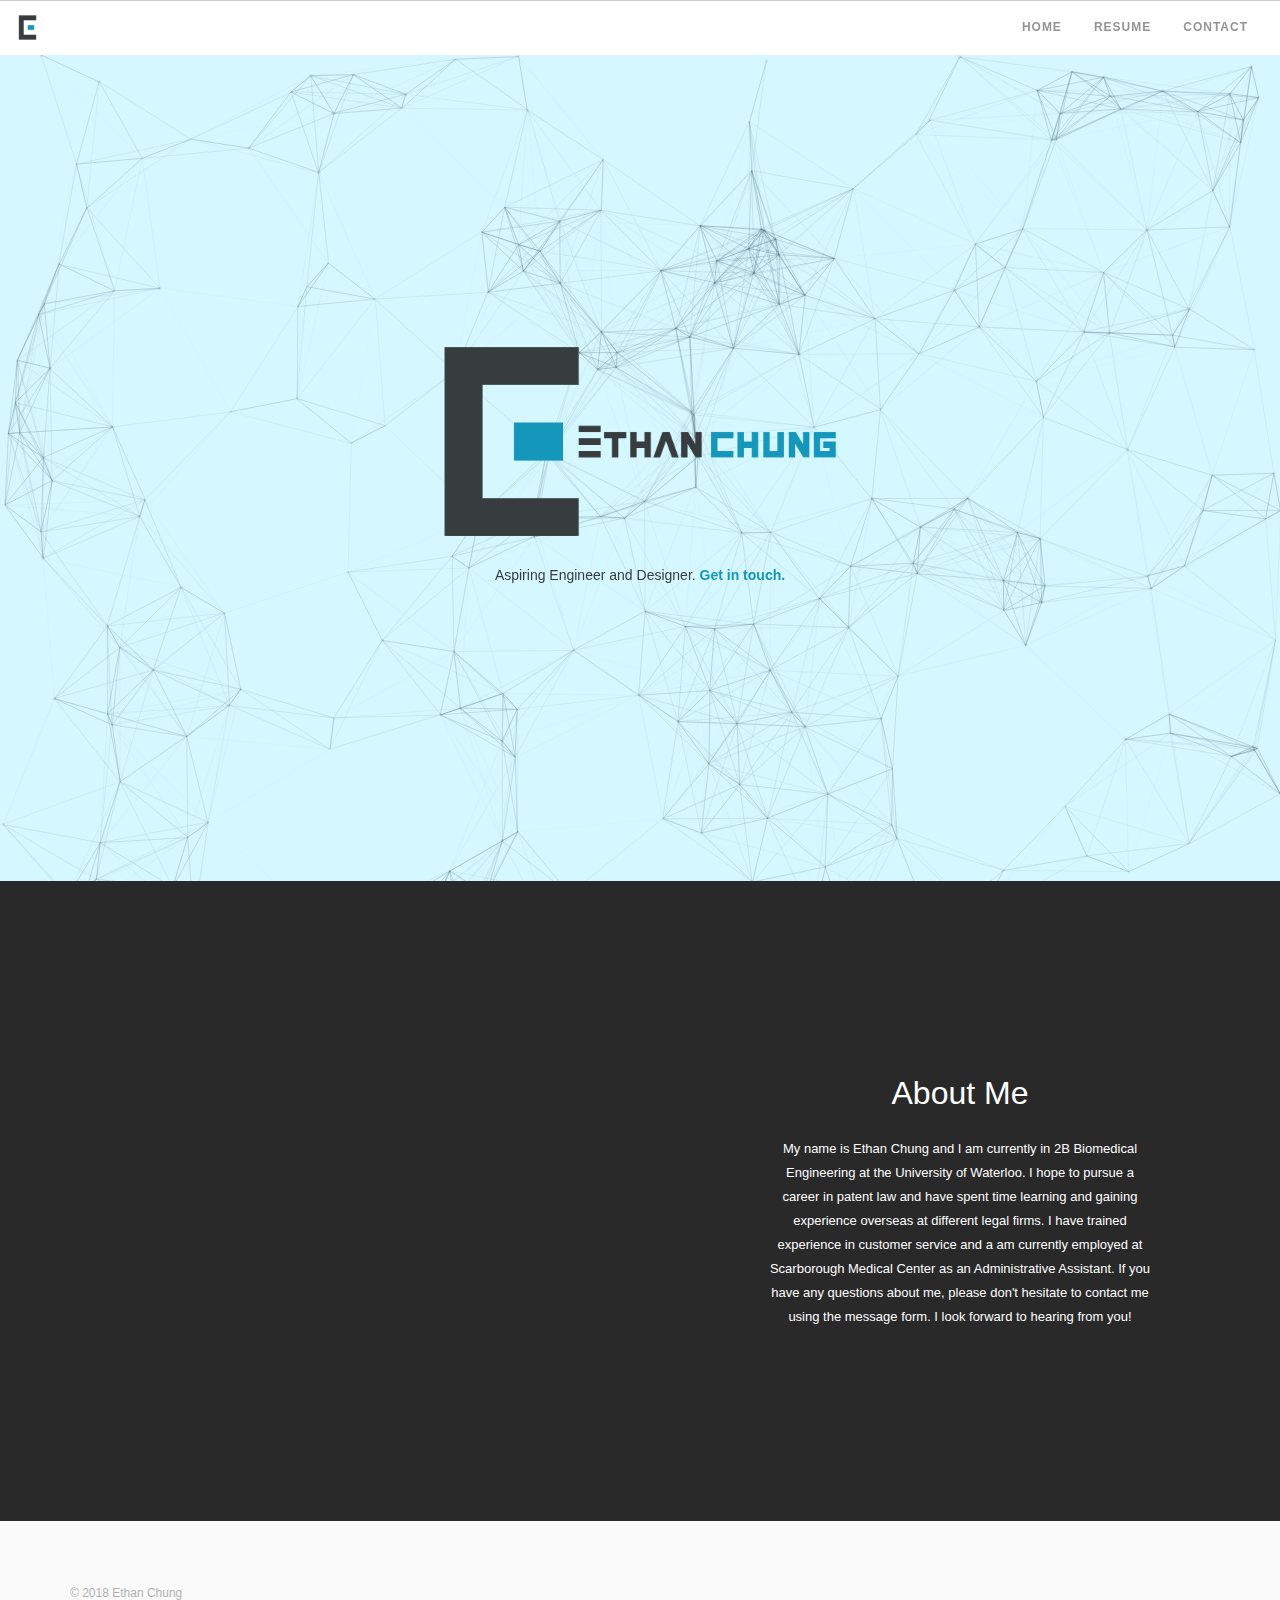
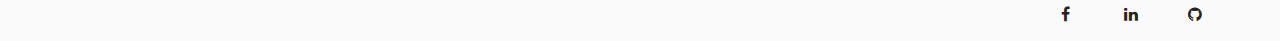
==== commit b9661291: "footer change" ====
--- a/index.html
+++ b/index.html
@@ -56,7 +56,7 @@
     <p class="mb0"> My name is Ethan Chung and I am currently in 2B Biomedical Engineering at the University of Waterloo.  I hope to pursue a career in patent law and have spent time learning and gaining experience overseas at different legal firms.  I have trained experience in customer service and a am currently employed at Scarborough Medical Center as an Administrative Assistant.  If you have any questions about me, please don't hesitate to contact me using the message form.  I look forward to hearing from you! </p>
   </div>
 </section>
-<footer class="footer bg-light" style="background-color:#fafafa; max-height:60px; z-index: 9999;">
+<footer class="footer-1 bg-light" style="background-color:#fafafa; max-height:30px; z-index: 9999;">
   <div class="container">
     <div class="row">
       <div class="col-xs-6 col-sm-6 col-md-6 col-lg-6 center"> <span class="sub"> © 2018 Ethan Chung </span> </div>
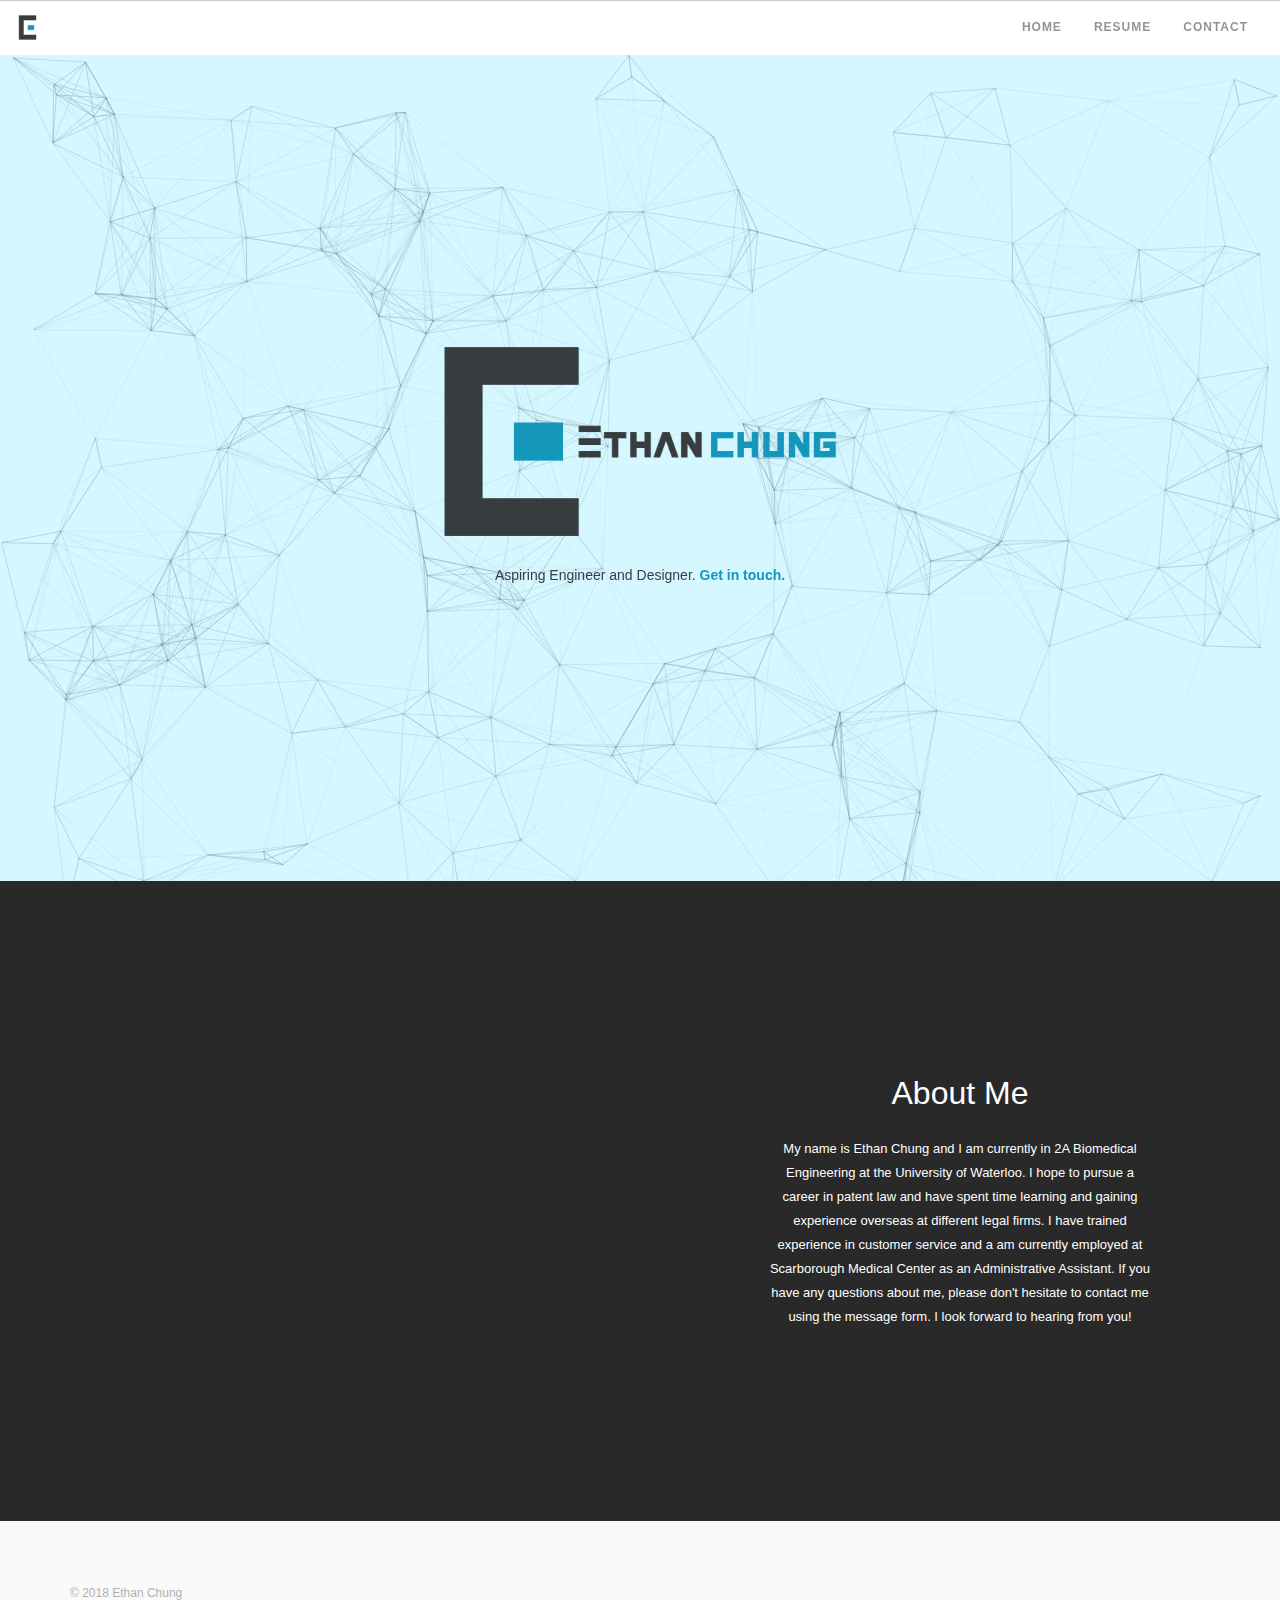
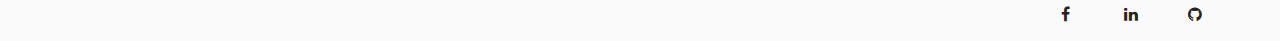
==== commit 9e33362b: "index fix" ====
--- a/index.html
+++ b/index.html
@@ -53,7 +53,7 @@
   </div>
   <div class="col-md-6 col-md-offset-1 content bg-dark">
     <h3>About Me</h3>
-    <p class="mb0"> My name is Ethan Chung and I am currently in 2B Biomedical Engineering at the University of Waterloo.  I hope to pursue a career in patent law and have spent time learning and gaining experience overseas at different legal firms.  I have trained experience in customer service and a am currently employed at Scarborough Medical Center as an Administrative Assistant.  If you have any questions about me, please don't hesitate to contact me using the message form.  I look forward to hearing from you! </p>
+    <p class="mb0"> My name is Ethan Chung and I am currently in 2A Biomedical Engineering at the University of Waterloo.  I hope to pursue a career in patent law and have spent time learning and gaining experience overseas at different legal firms.  I have trained experience in customer service and a am currently employed at Scarborough Medical Center as an Administrative Assistant.  If you have any questions about me, please don't hesitate to contact me using the message form.  I look forward to hearing from you! </p>
   </div>
 </section>
 <footer class="footer-1 bg-light" style="background-color:#fafafa; max-height:30px; z-index: 9999;">
--- a/css/styles.css
+++ b/css/styles.css
@@ -137,12 +137,14 @@
 }
 
 #contact h3 {
+	text-align: center;
 	display: block;
 	font-size: 30px;
 	font-weight: 400;
 }
 
 #contact h4 {
+	text-align: center;
 	margin:5px 0 15px;
 	display:block;
 	font-size:13px;
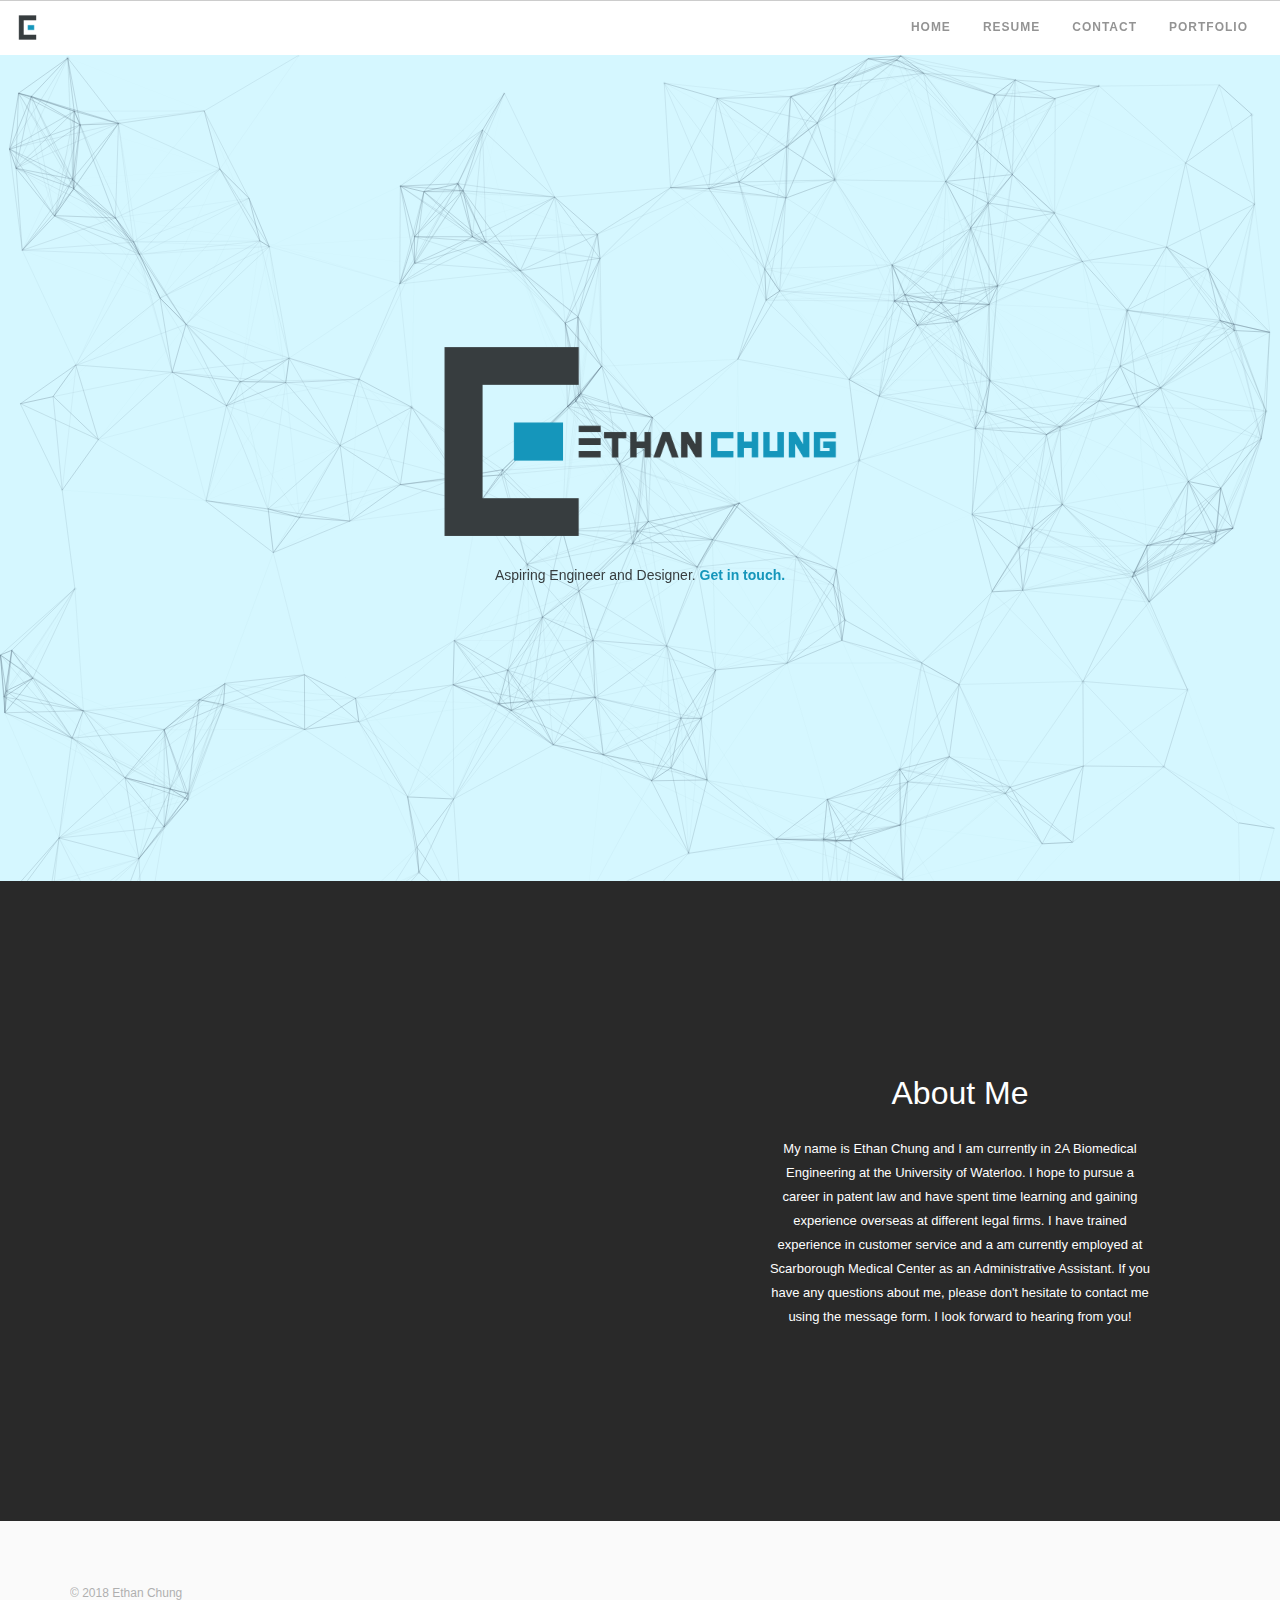
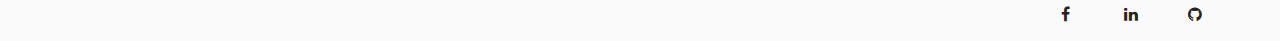
==== commit d925e974: "portfolio page addition 11-10" ====
--- a/index.html
+++ b/index.html
@@ -31,6 +31,7 @@
             <li class="active"> <a href="index.html" class ="bold;" style=" font-size: 12px;"> Home </a> </li>
             <li class="bold"> <a href="resume.html" class="bold" style="font-size: 12px;"> Resume </a> </li>
             <li class="bold"> <a href="contact.html" class="bold" style="font-size: 12px;"> Contact </a> </li>
+			<li class="active"> <a href="ethanykc.github.io/portfolio.html" class ="bold;" style=" font-size: 12px;"> Portfolio </a> </li>
           </ul>
         </div>
       </div>
--- a/css/styles.css
+++ b/css/styles.css
@@ -16,6 +16,10 @@
 input,select{vertical-align:middle}
 li{list-style:none}
 
+temp-main{position:relative}.temp-class{opacity:0.1;pointer-events:none}
+.content-temp{width:100%;top:4%;text-align:center;position:absolute;opacity:1;line-height:4;padding-top:50px}
+
+header,main{opacity:1;transition:1s opacity}header.fade-out,main.fade-out{opacity:0;transition:none}.text{color:white;font-size:20px;position:absolute;top:50%;left:50%;transform:translate(-50%, -50%);-ms-transform:translate(-50%, -50%);text-align:center}
 
 html,body{ 
 	width:100%;
